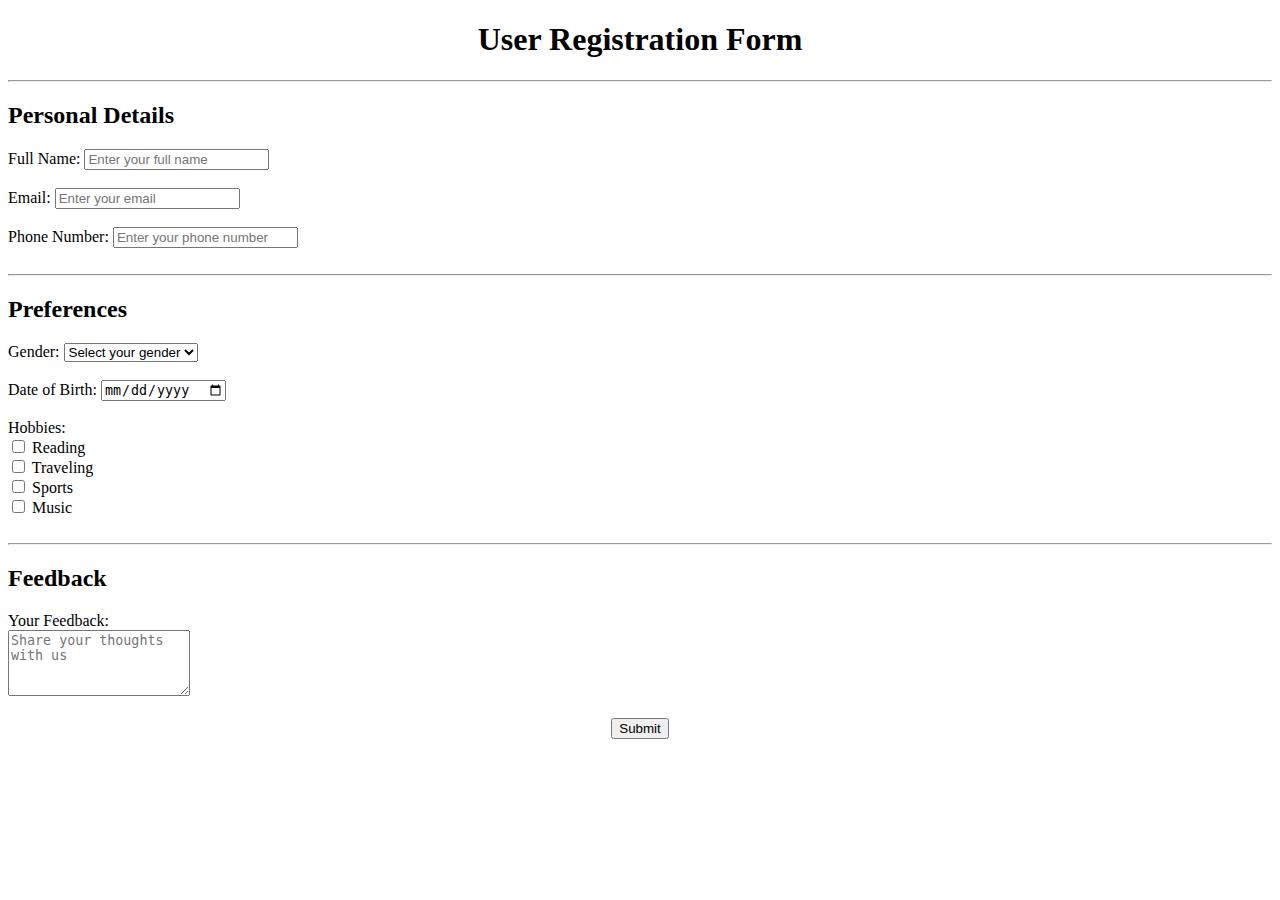
==== index.html @ 464b0f3d "problem" ====
<!DOCTYPE html>
<html lang="en">
<head>
    <meta charset="UTF-8">
    <meta name="viewport" content="width=device-width, initial-scale=1.0">
    <title>User Registration Form</title>
</head>
<body>

    <div >
        <center>
            <h1>User Registration Form</h1>
        </center>
        <hr>

        <form action="/submit" method="POST">

            <section>
                <h2>Personal Details</h2>
                <label for="full-name">Full Name:</label>
                <input type="text" id="full-name" name="full_name" required placeholder="Enter your full name"><br><br>

                <label for="email">Email:</label>
                <input type="email" id="email" name="email" required placeholder="Enter your email"><br><br>

                <label for="phone">Phone Number:</label>
                <input type="tel" id="phone" name="phone" required placeholder="Enter your phone number"><br><br>
            </section>

            <hr>

            <section>
                <h2>Preferences</h2>
                <label for="gender">Gender:</label>
                <select id="gender" name="gender" required>
                    <option value="" disabled selected>Select your gender</option>
                    <option value="male">Male</option>
                    <option value="female">Female</option>
                    <option value="other">Other</option>
                </select><br><br>

                <label for="birth-date">Date of Birth:</label>
                <input type="date" id="birth-date" name="birth_date" required><br><br>

                <label>Hobbies:</label><br>
                <label><input type="checkbox" name="hobbies" value="reading"> Reading</label><br>
                <label><input type="checkbox" name="hobbies" value="traveling"> Traveling</label><br>
                <label><input type="checkbox" name="hobbies" value="sports"> Sports</label><br>
                <label><input type="checkbox" name="hobbies" value="music"> Music</label><br><br>
            </section>

            <hr>

            <section>
                <h2>Feedback</h2>
                <label for="feedback">Your Feedback:</label><br>
                <textarea id="feedback" name="feedback" rows="4" placeholder="Share your thoughts with us"></textarea><br><br>
            </section>

            <center>
                <button type="submit">Submit</button>
            </center>
        </form>
    </div>

</body>
</html>
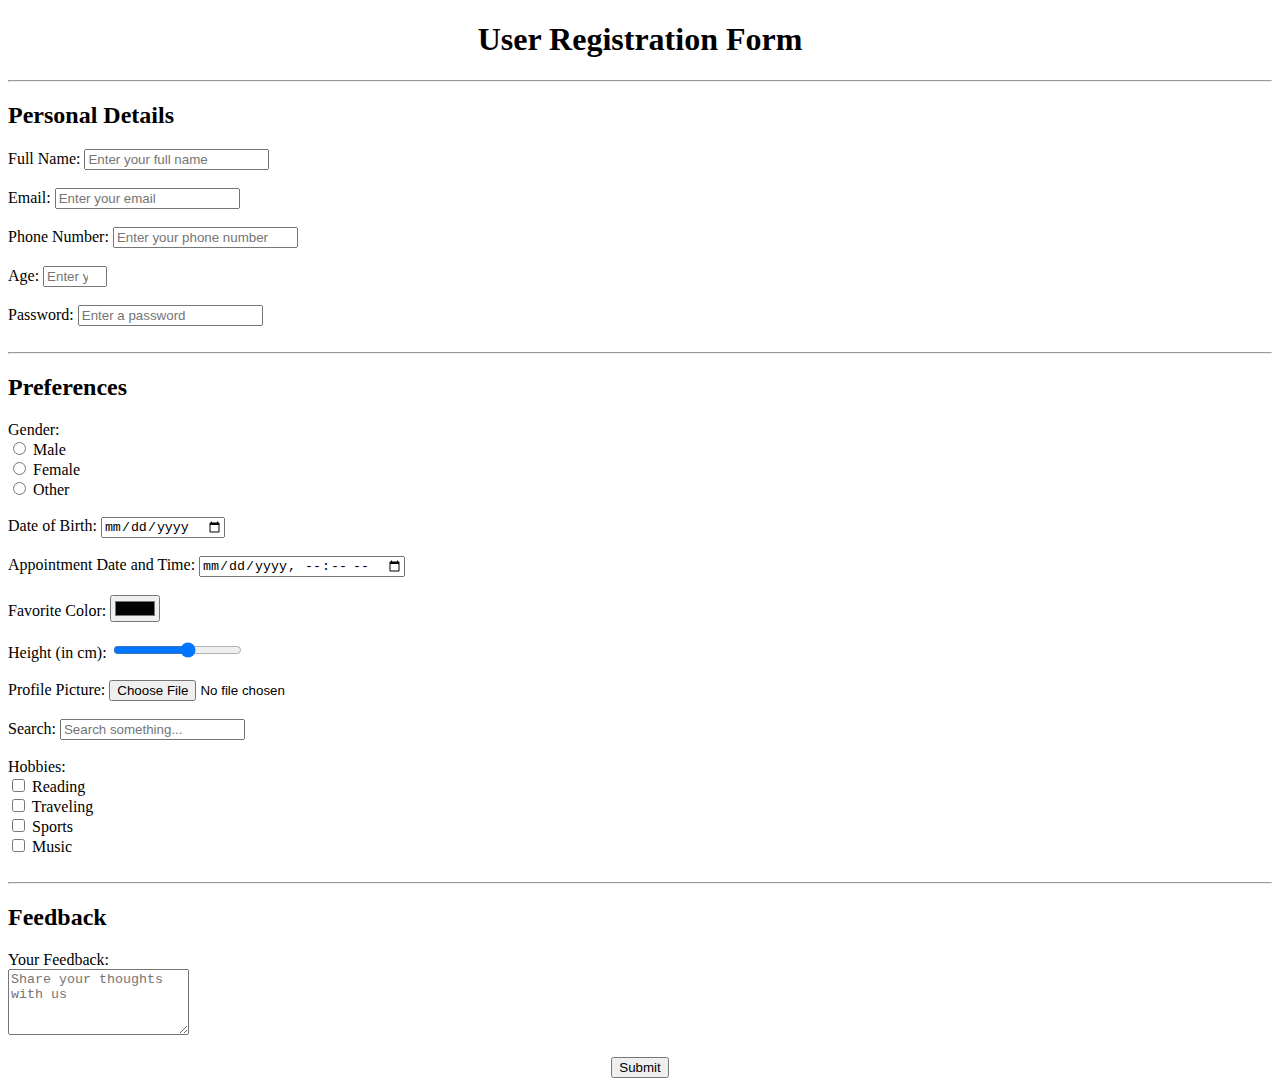
==== commit ea2132d1: "problem" ====
--- a/index.html
+++ b/index.html
@@ -7,7 +7,7 @@
 </head>
 <body>
 
-    <div >
+    <div>
         <center>
             <h1>User Registration Form</h1>
         </center>
@@ -24,23 +24,41 @@
                 <input type="email" id="email" name="email" required placeholder="Enter your email"><br><br>
 
                 <label for="phone">Phone Number:</label>
-                <input type="tel" id="phone" name="phone" required placeholder="Enter your phone number"><br><br>
+                <input type="tel" id="phone" name="phone" pattern="^\d{10}$" required placeholder="Enter your phone number"><br><br>
+
+                <label for="age">Age:</label>
+                <input type="number" id="age" name="age" required min="18" max="100" placeholder="Enter your age"><br><br>
+
+                <label for="password">Password:</label>
+                <input type="password" id="password" name="password" required placeholder="Enter a password"><br><br>
             </section>
 
             <hr>
 
             <section>
                 <h2>Preferences</h2>
-                <label for="gender">Gender:</label>
-                <select id="gender" name="gender" required>
-                    <option value="" disabled selected>Select your gender</option>
-                    <option value="male">Male</option>
-                    <option value="female">Female</option>
-                    <option value="other">Other</option>
-                </select><br><br>
+                <label for="gender">Gender:</label><br>
+                <label><input type="radio" name="gender" value="male" required> Male</label><br>
+                <label><input type="radio" name="gender" value="female" required> Female</label><br>
+                <label><input type="radio" name="gender" value="other" required> Other</label><br><br>
 
                 <label for="birth-date">Date of Birth:</label>
                 <input type="date" id="birth-date" name="birth_date" required><br><br>
+
+                <label for="appointment">Appointment Date and Time:</label>
+                <input type="datetime-local" id="appointment" name="appointment"><br><br>
+
+                <label for="favorite-color">Favorite Color:</label>
+                <input type="color" id="favorite-color" name="favorite_color"><br><br>
+
+                <label for="height">Height (in cm):</label>
+                <input type="range" id="height" name="height" min="50" max="250" value="170"><br><br>
+
+                <label for="file-upload">Profile Picture:</label>
+                <input type="file" id="file-upload" name="profile_picture"><br><br>
+
+                <label for="search-query">Search:</label>
+                <input type="search" id="search-query" name="search" placeholder="Search something..."><br><br>
 
                 <label>Hobbies:</label><br>
                 <label><input type="checkbox" name="hobbies" value="reading"> Reading</label><br>
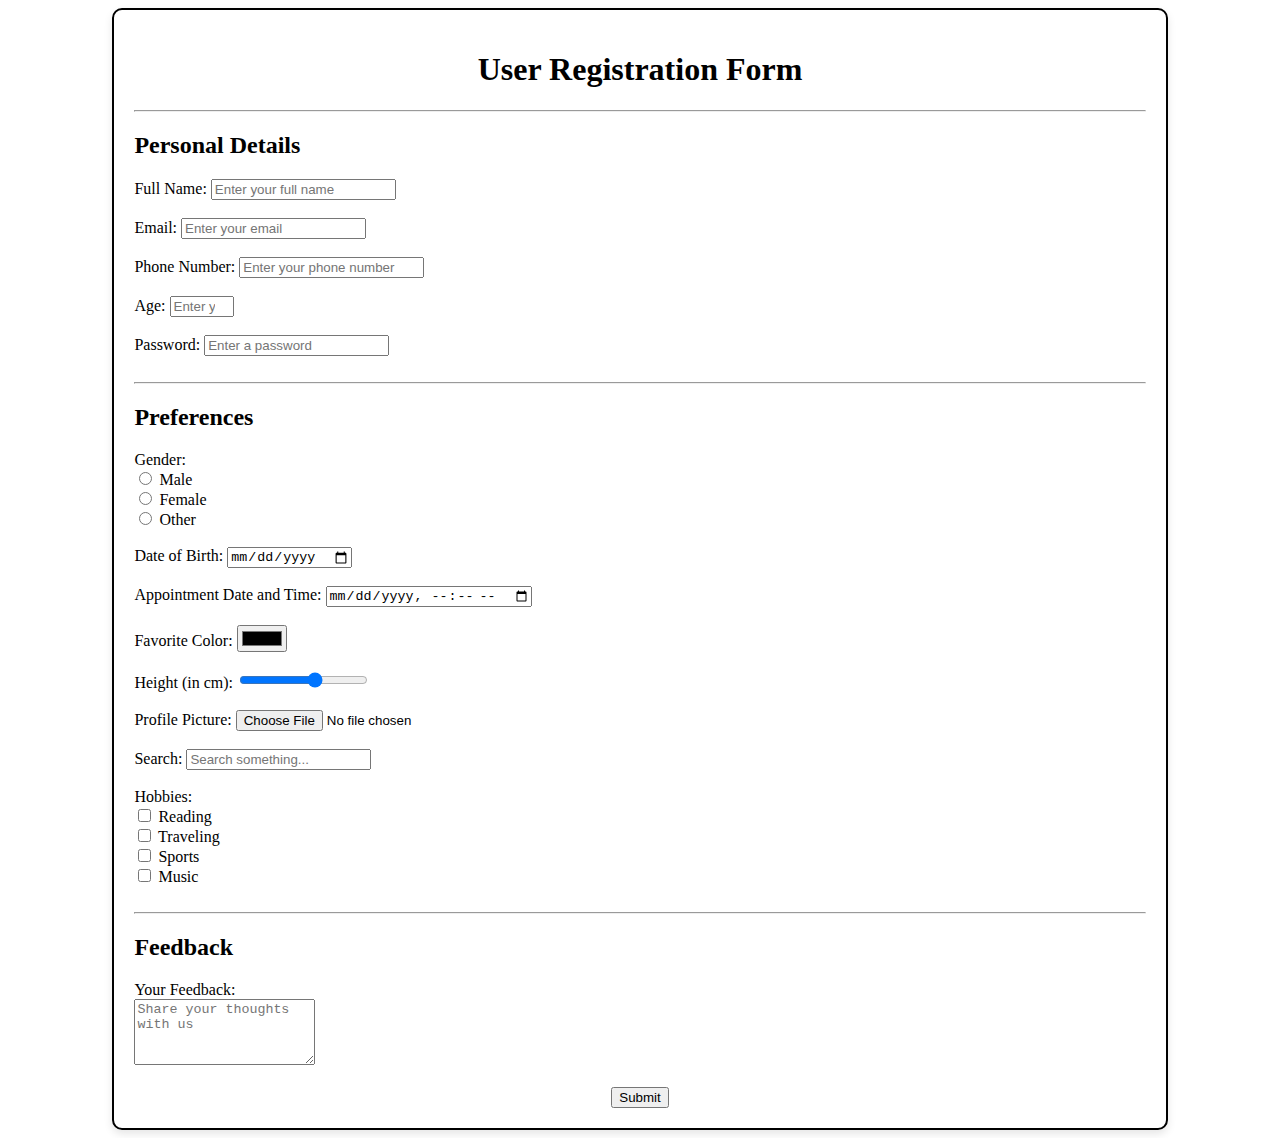
==== commit ab018c38: "problem" ====
--- a/index.html
+++ b/index.html
@@ -4,10 +4,20 @@
     <meta charset="UTF-8">
     <meta name="viewport" content="width=device-width, initial-scale=1.0">
     <title>User Registration Form</title>
+    <style>
+        .form-container {
+            width: 80%;
+            margin: 0 auto;
+            padding: 20px;
+            border: 2px solid #000;
+            border-radius: 10px;
+            box-shadow: 0 4px 8px rgba(0, 0, 0, 0.1);
+        }
+    </style>
 </head>
 <body>
 
-    <div>
+    <div class="form-container">
         <center>
             <h1>User Registration Form</h1>
         </center>
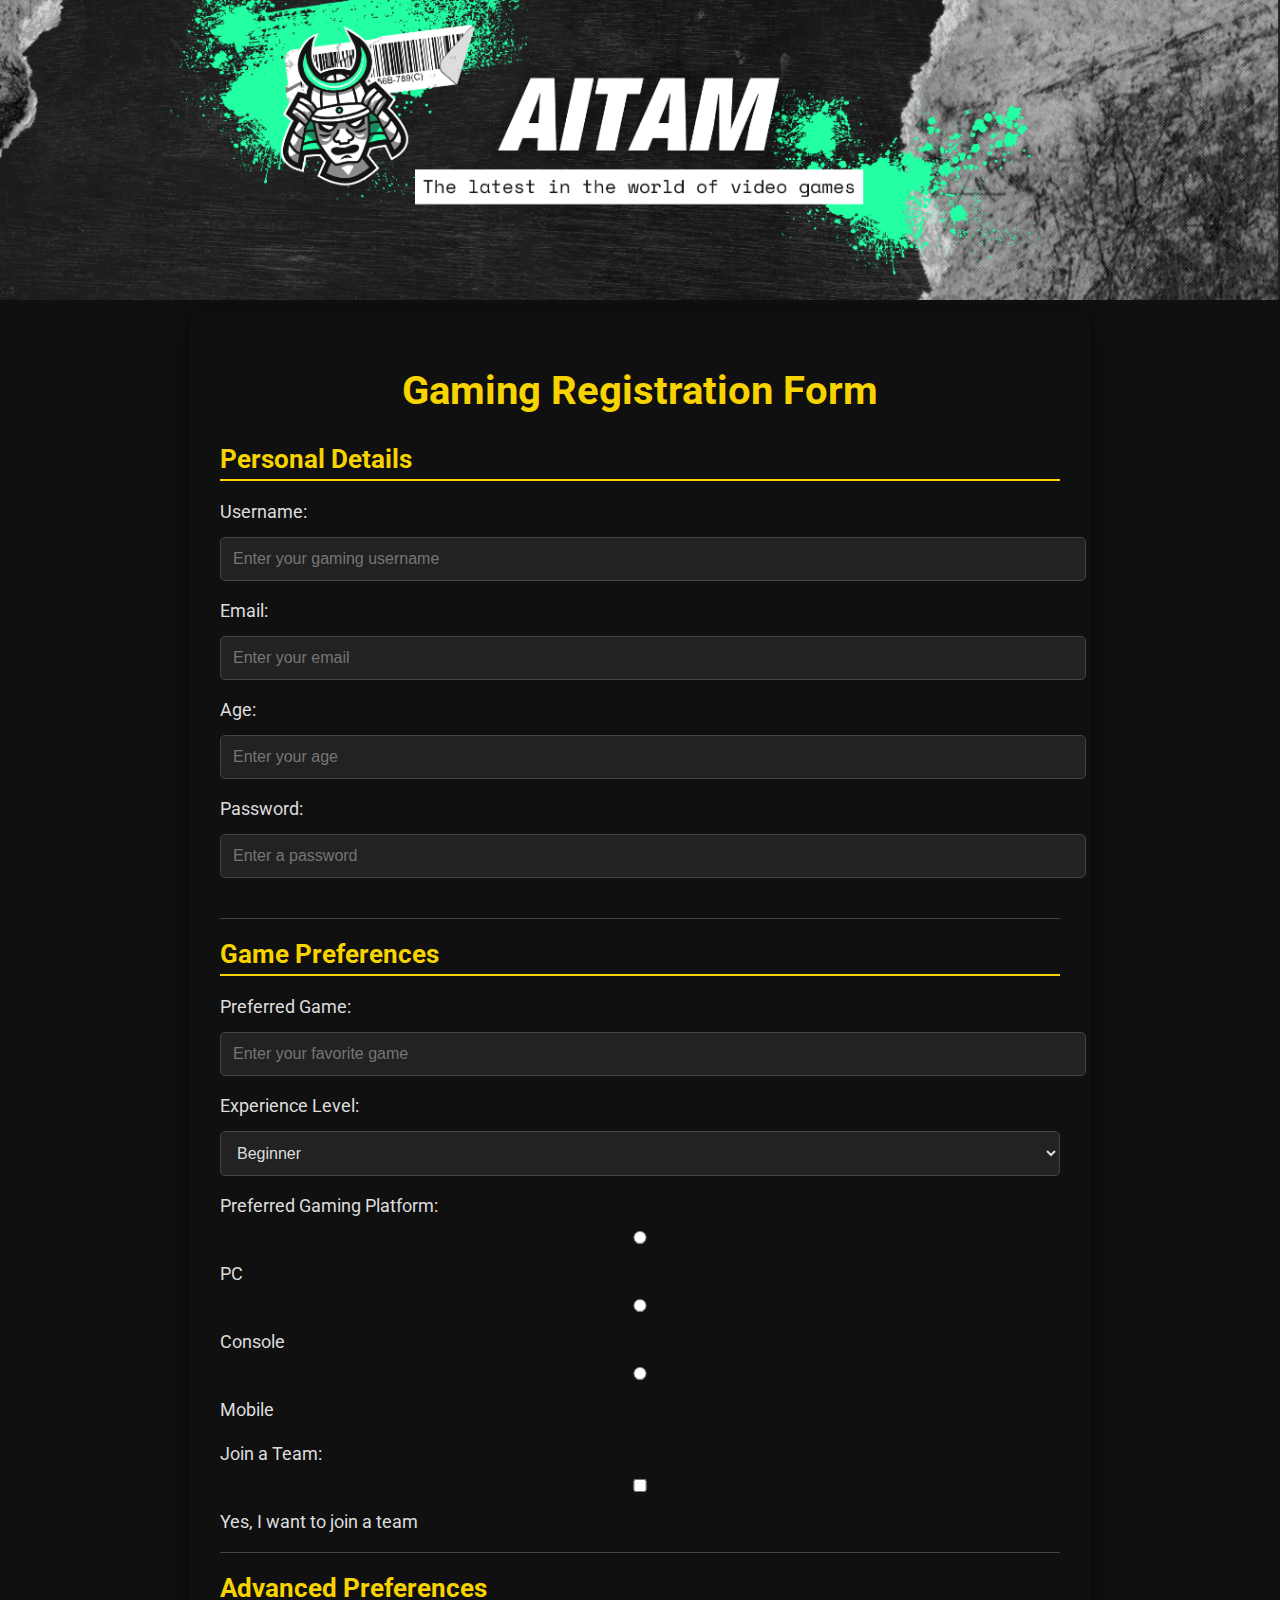
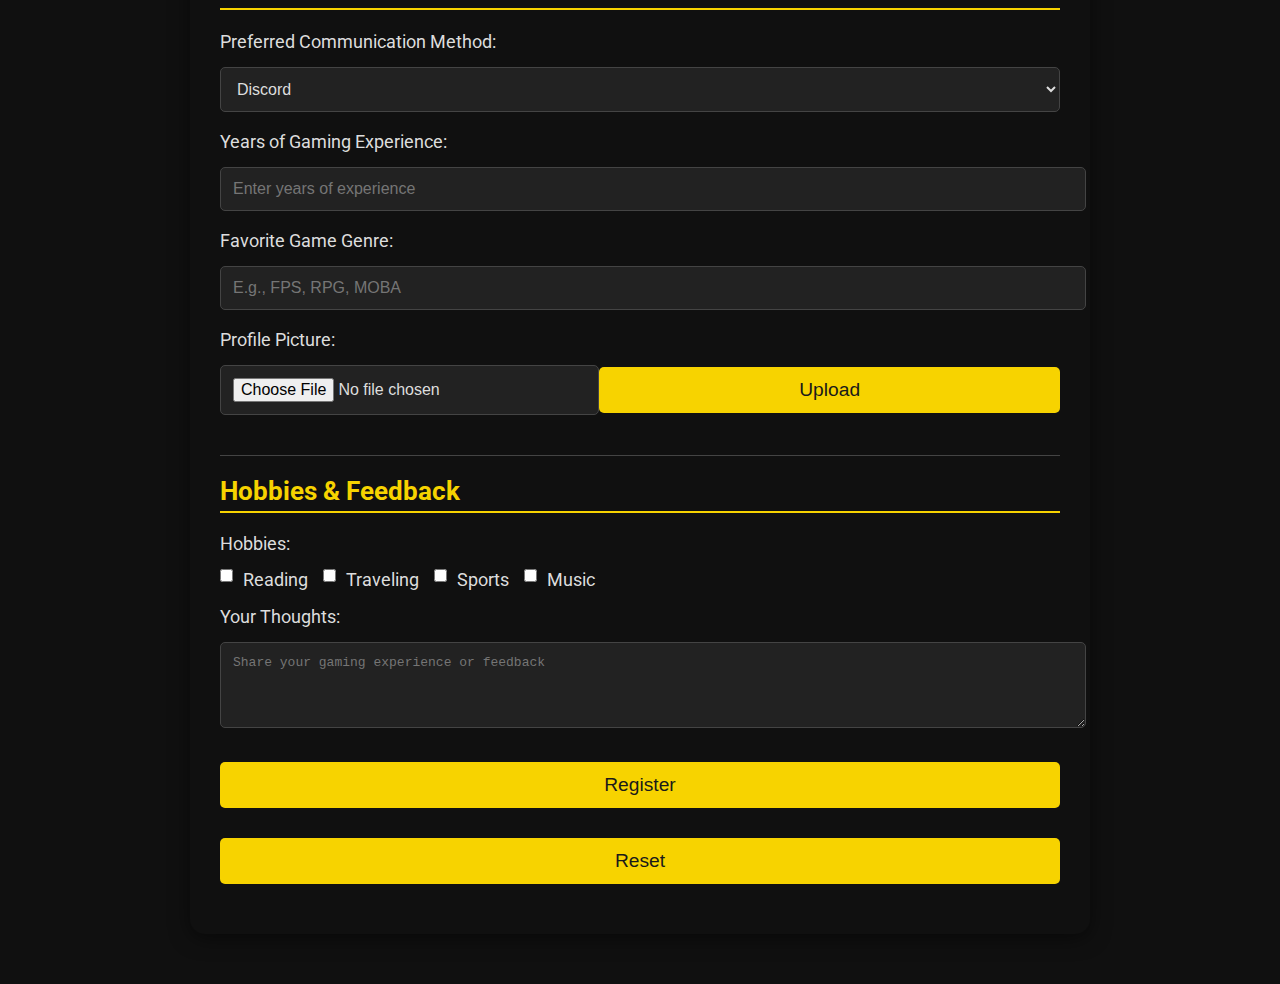
==== commit 124f1f72: "ll" ====
--- a/index.html
+++ b/index.html
@@ -3,91 +3,235 @@
 <head>
     <meta charset="UTF-8">
     <meta name="viewport" content="width=device-width, initial-scale=1.0">
-    <title>User Registration Form</title>
+    <title>Gaming Registration Form</title>
+    <link href="https://fonts.googleapis.com/css2?family=Roboto:wght@400;500;700&display=swap" rel="stylesheet">
     <style>
+        body {
+            font-family: 'Roboto', sans-serif;
+            background-color: #101010;
+            color: #fff;
+            margin: 0;
+            padding: 0;
+        }
+
+        .banner-container {
+            width: 100%;
+            height: 300px;
+            background-color: #333;
+            color: white;
+            text-align: center;
+            line-height: 300px;
+            font-size: 2.5em;
+            position: relative;
+        }
+
+        .banner-container img {
+            width: 100%;
+            height: 100%;
+            object-fit: cover;
+            opacity: 1;
+        }
+
         .form-container {
             width: 80%;
-            margin: 0 auto;
-            padding: 20px;
-            border: 2px solid #000;
-            border-radius: 10px;
-            box-shadow: 0 4px 8px rgba(0, 0, 0, 0.1);
-        }
+            max-width: 900px;
+            margin: 10px auto 50px;
+            padding: 30px;
+            border-radius: 15px;
+            box-shadow: 0 4px 20px rgba(0, 0, 0, 0.5);
+            box-sizing: border-box;
+        }
+
+        h1 {
+            text-align: center;
+            color: #f7d300;
+            font-size: 2.5em;
+            margin-bottom: 30px;
+        }
+
+        h2 {
+            color: #f7d300;
+            margin-top: 20px;
+            font-size: 1.6em;
+            border-bottom: 2px solid #f7d300;
+            padding-bottom: 5px;
+        }
+
+        label {
+            font-size: 1.1em;
+            color: #ddd;
+            margin-bottom: 5px;
+            display: block;
+        }
+
+        input, select, textarea, button {
+            width: 100%;
+            padding: 12px;
+            margin: 10px 0 20px;
+            border: 1px solid #444;
+            border-radius: 5px;
+            font-size: 1em;
+            background-color: #222;
+            color: #ddd;
+        }
+
+        input:focus, select:focus, textarea:focus {
+            border-color: #f7d300;
+            outline: none;
+        }
+
+        button {
+            padding: 12px 20px;
+            background-color: #f7d300;
+            color: #1a1a1a;
+            border: none;
+            border-radius: 5px;
+            cursor: pointer;
+            font-size: 1.2em;
+        }
+
+        button:hover {
+            background-color: #ccaa00;
+        }
+
+        .section-divider {
+            margin: 20px 0;
+            border-bottom: 1px solid #444;
+        }
+
+        .file-upload-container {
+            display: flex;
+            align-items: center;
+            justify-content: space-between;
+        }
+
+        .file-upload-container input[type="file"] {
+            width: 80%;
+        }
+
+        .hobbies-container {
+            display: flex;
+            flex-wrap: wrap;
+            gap: 15px;
+        }
+
+        .hobbies-container label {
+            display: flex;
+            align-items: center;
+            color: #ddd;
+        }
+
+        .hobbies-container input[type="checkbox"] {
+            margin-right: 10px;
+        }
+
+        @media (max-width: 768px) {
+            .form-container {
+                width: 95%;
+                padding: 15px;
+            }
+
+            .hobbies-container {
+                flex-direction: column;
+                align-items: flex-start;
+            }
+        }
+
     </style>
 </head>
 <body>
 
+    <div class="banner-container">
+        <img src="./bane1.png" alt="Gaming Banner">
+    </div>
+
     <div class="form-container">
-        <center>
-            <h1>User Registration Form</h1>
-        </center>
-        <hr>
-
+        <h1>Gaming Registration Form</h1>
         <form action="/submit" method="POST">
 
             <section>
                 <h2>Personal Details</h2>
-                <label for="full-name">Full Name:</label>
-                <input type="text" id="full-name" name="full_name" required placeholder="Enter your full name"><br><br>
+                <label for="username">Username:</label>
+                <input type="text" id="username" name="username" required placeholder="Enter your gaming username">
 
                 <label for="email">Email:</label>
-                <input type="email" id="email" name="email" required placeholder="Enter your email"><br><br>
-
-                <label for="phone">Phone Number:</label>
-                <input type="tel" id="phone" name="phone" pattern="^\d{10}$" required placeholder="Enter your phone number"><br><br>
+                <input type="email" id="email" name="email" required placeholder="Enter your email">
 
                 <label for="age">Age:</label>
-                <input type="number" id="age" name="age" required min="18" max="100" placeholder="Enter your age"><br><br>
+                <input type="number" id="age" name="age" required min="18" max="100" placeholder="Enter your age">
 
                 <label for="password">Password:</label>
-                <input type="password" id="password" name="password" required placeholder="Enter a password"><br><br>
-            </section>
-
-            <hr>
-
-            <section>
-                <h2>Preferences</h2>
-                <label for="gender">Gender:</label><br>
-                <label><input type="radio" name="gender" value="male" required> Male</label><br>
-                <label><input type="radio" name="gender" value="female" required> Female</label><br>
-                <label><input type="radio" name="gender" value="other" required> Other</label><br><br>
-
-                <label for="birth-date">Date of Birth:</label>
-                <input type="date" id="birth-date" name="birth_date" required><br><br>
-
-                <label for="appointment">Appointment Date and Time:</label>
-                <input type="datetime-local" id="appointment" name="appointment"><br><br>
-
-                <label for="favorite-color">Favorite Color:</label>
-                <input type="color" id="favorite-color" name="favorite_color"><br><br>
-
-                <label for="height">Height (in cm):</label>
-                <input type="range" id="height" name="height" min="50" max="250" value="170"><br><br>
-
-                <label for="file-upload">Profile Picture:</label>
-                <input type="file" id="file-upload" name="profile_picture"><br><br>
-
-                <label for="search-query">Search:</label>
-                <input type="search" id="search-query" name="search" placeholder="Search something..."><br><br>
-
-                <label>Hobbies:</label><br>
-                <label><input type="checkbox" name="hobbies" value="reading"> Reading</label><br>
-                <label><input type="checkbox" name="hobbies" value="traveling"> Traveling</label><br>
-                <label><input type="checkbox" name="hobbies" value="sports"> Sports</label><br>
-                <label><input type="checkbox" name="hobbies" value="music"> Music</label><br><br>
-            </section>
-
-            <hr>
-
-            <section>
-                <h2>Feedback</h2>
-                <label for="feedback">Your Feedback:</label><br>
-                <textarea id="feedback" name="feedback" rows="4" placeholder="Share your thoughts with us"></textarea><br><br>
-            </section>
-
-            <center>
-                <button type="submit">Submit</button>
-            </center>
+                <input type="password" id="password" name="password" required placeholder="Enter a password">
+            </section>
+
+            <div class="section-divider"></div>
+
+            <section>
+                <h2>Game Preferences</h2>
+                <label for="preferred-game">Preferred Game:</label>
+                <input type="text" id="preferred-game" name="preferred_game" placeholder="Enter your favorite game">
+
+                <label for="experience-level">Experience Level:</label>
+                <select id="experience-level" name="experience_level" required>
+                    <option value="beginner">Beginner</option>
+                    <option value="intermediate">Intermediate</option>
+                    <option value="expert">Expert</option>
+                </select>
+
+                <label for="gaming-platform">Preferred Gaming Platform:</label>
+                <label><input type="radio" name="platform" value="pc" required> PC</label>
+                <label><input type="radio" name="platform" value="console" required> Console</label>
+                <label><input type="radio" name="platform" value="mobile" required> Mobile</label><br>
+
+                <label for="join-team">Join a Team:</label>
+                <label><input type="checkbox" name="join_team" value="yes"> Yes, I want to join a team</label>
+            </section>
+
+            <div class="section-divider"></div>
+
+            <section>
+                <h2>Advanced Preferences</h2>
+                <label for="communication-method">Preferred Communication Method:</label>
+                <select id="communication-method" name="communication_method" required>
+                    <option value="discord">Discord</option>
+                    <option value="team-speak">TeamSpeak</option>
+                    <option value="skype">Skype</option>
+                    <option value="none">None</option>
+                </select>
+
+                <label for="gaming-experience">Years of Gaming Experience:</label>
+                <input type="number" id="gaming-experience" name="gaming_experience" min="0" max="50" placeholder="Enter years of experience">
+
+                <label for="favorite-genre">Favorite Game Genre:</label>
+                <input type="text" id="favorite-genre" name="favorite_genre" placeholder="E.g., FPS, RPG, MOBA">
+
+                <label for="profile-picture">Profile Picture:</label>
+                <div class="file-upload-container">
+                    <input type="file" id="profile-picture" name="profile_picture">
+                    <button type="button">Upload</button>
+                </div>
+            </section>
+
+            <div class="section-divider"></div>
+
+            <section>
+                <h2>Hobbies & Feedback</h2>
+                <label>Hobbies:</label>
+                <div class="hobbies-container">
+                    <label><input type="checkbox" name="hobbies" value="reading"> Reading</label>
+                    <label><input type="checkbox" name="hobbies" value="traveling"> Traveling</label>
+                    <label><input type="checkbox" name="hobbies" value="sports"> Sports</label>
+                    <label><input type="checkbox" name="hobbies" value="music"> Music</label>
+                </div>
+
+                <label for="feedback">Your Thoughts:</label>
+                <textarea id="feedback" name="feedback" rows="4" placeholder="Share your gaming experience or feedback"></textarea>
+            </section>
+
+            <div class="form-footer">
+                <button type="submit">Register</button>
+                <button type="reset">Reset</button>
+            </div>
         </form>
     </div>
 
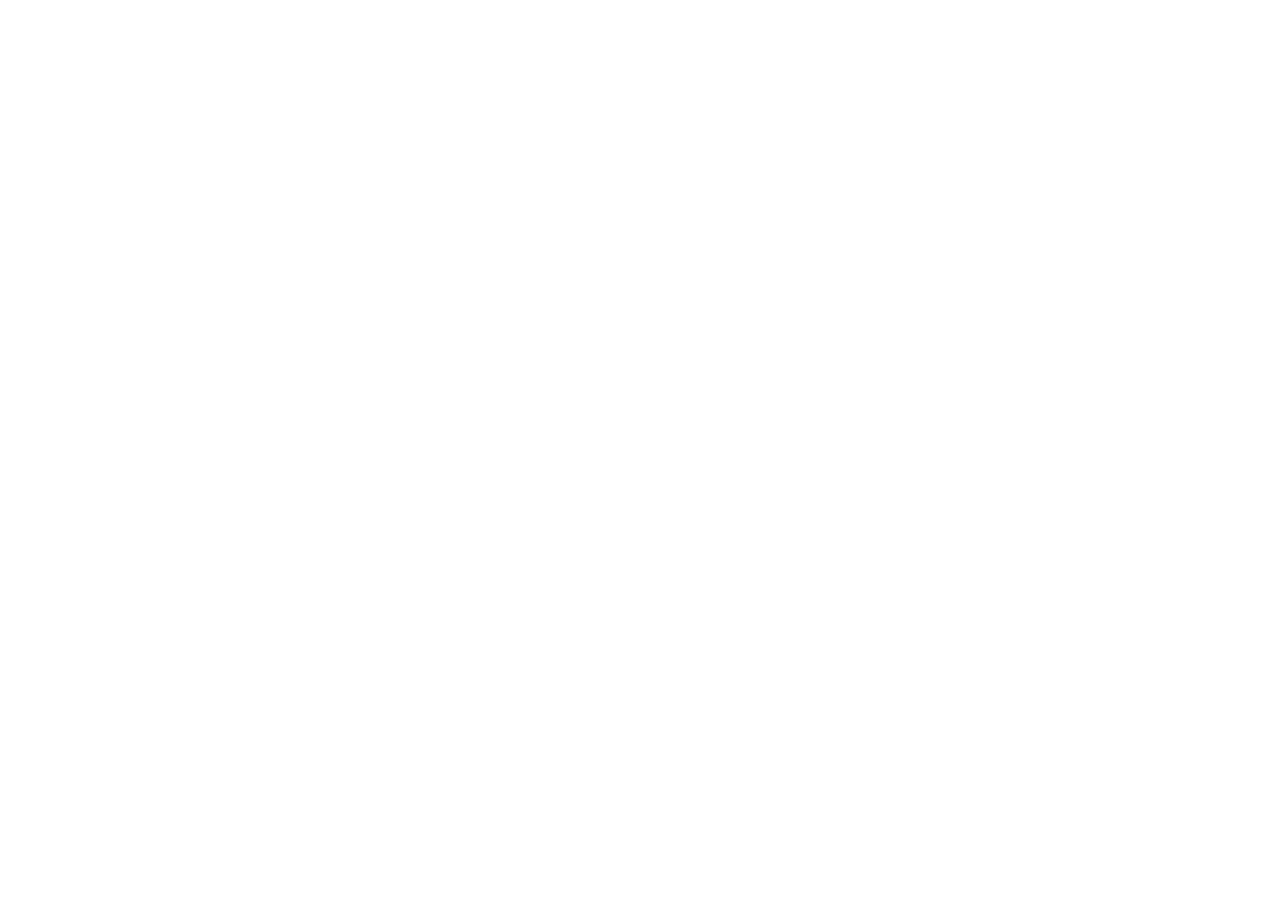
==== commit 599ca983: "le" ====
--- a/index.html
+++ b/index.html
@@ -3,237 +3,9 @@
 <head>
     <meta charset="UTF-8">
     <meta name="viewport" content="width=device-width, initial-scale=1.0">
-    <title>Gaming Registration Form</title>
-    <link href="https://fonts.googleapis.com/css2?family=Roboto:wght@400;500;700&display=swap" rel="stylesheet">
-    <style>
-        body {
-            font-family: 'Roboto', sans-serif;
-            background-color: #101010;
-            color: #fff;
-            margin: 0;
-            padding: 0;
-        }
-
-        .banner-container {
-            width: 100%;
-            height: 300px;
-            background-color: #333;
-            color: white;
-            text-align: center;
-            line-height: 300px;
-            font-size: 2.5em;
-            position: relative;
-        }
-
-        .banner-container img {
-            width: 100%;
-            height: 100%;
-            object-fit: cover;
-            opacity: 1;
-        }
-
-        .form-container {
-            width: 80%;
-            max-width: 900px;
-            margin: 10px auto 50px;
-            padding: 30px;
-            border-radius: 15px;
-            box-shadow: 0 4px 20px rgba(0, 0, 0, 0.5);
-            box-sizing: border-box;
-        }
-
-        h1 {
-            text-align: center;
-            color: #f7d300;
-            font-size: 2.5em;
-            margin-bottom: 30px;
-        }
-
-        h2 {
-            color: #f7d300;
-            margin-top: 20px;
-            font-size: 1.6em;
-            border-bottom: 2px solid #f7d300;
-            padding-bottom: 5px;
-        }
-
-        label {
-            font-size: 1.1em;
-            color: #ddd;
-            margin-bottom: 5px;
-            display: block;
-        }
-
-        input, select, textarea, button {
-            width: 100%;
-            padding: 12px;
-            margin: 10px 0 20px;
-            border: 1px solid #444;
-            border-radius: 5px;
-            font-size: 1em;
-            background-color: #222;
-            color: #ddd;
-        }
-
-        input:focus, select:focus, textarea:focus {
-            border-color: #f7d300;
-            outline: none;
-        }
-
-        button {
-            padding: 12px 20px;
-            background-color: #f7d300;
-            color: #1a1a1a;
-            border: none;
-            border-radius: 5px;
-            cursor: pointer;
-            font-size: 1.2em;
-        }
-
-        button:hover {
-            background-color: #ccaa00;
-        }
-
-        .section-divider {
-            margin: 20px 0;
-            border-bottom: 1px solid #444;
-        }
-
-        .file-upload-container {
-            display: flex;
-            align-items: center;
-            justify-content: space-between;
-        }
-
-        .file-upload-container input[type="file"] {
-            width: 80%;
-        }
-
-        .hobbies-container {
-            display: flex;
-            flex-wrap: wrap;
-            gap: 15px;
-        }
-
-        .hobbies-container label {
-            display: flex;
-            align-items: center;
-            color: #ddd;
-        }
-
-        .hobbies-container input[type="checkbox"] {
-            margin-right: 10px;
-        }
-
-        @media (max-width: 768px) {
-            .form-container {
-                width: 95%;
-                padding: 15px;
-            }
-
-            .hobbies-container {
-                flex-direction: column;
-                align-items: flex-start;
-            }
-        }
-
-    </style>
+    <title>Document</title>
 </head>
 <body>
-
-    <div class="banner-container">
-        <img src="./bane1.png" alt="Gaming Banner">
-    </div>
-
-    <div class="form-container">
-        <h1>Gaming Registration Form</h1>
-        <form action="/submit" method="POST">
-
-            <section>
-                <h2>Personal Details</h2>
-                <label for="username">Username:</label>
-                <input type="text" id="username" name="username" required placeholder="Enter your gaming username">
-
-                <label for="email">Email:</label>
-                <input type="email" id="email" name="email" required placeholder="Enter your email">
-
-                <label for="age">Age:</label>
-                <input type="number" id="age" name="age" required min="18" max="100" placeholder="Enter your age">
-
-                <label for="password">Password:</label>
-                <input type="password" id="password" name="password" required placeholder="Enter a password">
-            </section>
-
-            <div class="section-divider"></div>
-
-            <section>
-                <h2>Game Preferences</h2>
-                <label for="preferred-game">Preferred Game:</label>
-                <input type="text" id="preferred-game" name="preferred_game" placeholder="Enter your favorite game">
-
-                <label for="experience-level">Experience Level:</label>
-                <select id="experience-level" name="experience_level" required>
-                    <option value="beginner">Beginner</option>
-                    <option value="intermediate">Intermediate</option>
-                    <option value="expert">Expert</option>
-                </select>
-
-                <label for="gaming-platform">Preferred Gaming Platform:</label>
-                <label><input type="radio" name="platform" value="pc" required> PC</label>
-                <label><input type="radio" name="platform" value="console" required> Console</label>
-                <label><input type="radio" name="platform" value="mobile" required> Mobile</label><br>
-
-                <label for="join-team">Join a Team:</label>
-                <label><input type="checkbox" name="join_team" value="yes"> Yes, I want to join a team</label>
-            </section>
-
-            <div class="section-divider"></div>
-
-            <section>
-                <h2>Advanced Preferences</h2>
-                <label for="communication-method">Preferred Communication Method:</label>
-                <select id="communication-method" name="communication_method" required>
-                    <option value="discord">Discord</option>
-                    <option value="team-speak">TeamSpeak</option>
-                    <option value="skype">Skype</option>
-                    <option value="none">None</option>
-                </select>
-
-                <label for="gaming-experience">Years of Gaming Experience:</label>
-                <input type="number" id="gaming-experience" name="gaming_experience" min="0" max="50" placeholder="Enter years of experience">
-
-                <label for="favorite-genre">Favorite Game Genre:</label>
-                <input type="text" id="favorite-genre" name="favorite_genre" placeholder="E.g., FPS, RPG, MOBA">
-
-                <label for="profile-picture">Profile Picture:</label>
-                <div class="file-upload-container">
-                    <input type="file" id="profile-picture" name="profile_picture">
-                    <button type="button">Upload</button>
-                </div>
-            </section>
-
-            <div class="section-divider"></div>
-
-            <section>
-                <h2>Hobbies & Feedback</h2>
-                <label>Hobbies:</label>
-                <div class="hobbies-container">
-                    <label><input type="checkbox" name="hobbies" value="reading"> Reading</label>
-                    <label><input type="checkbox" name="hobbies" value="traveling"> Traveling</label>
-                    <label><input type="checkbox" name="hobbies" value="sports"> Sports</label>
-                    <label><input type="checkbox" name="hobbies" value="music"> Music</label>
-                </div>
-
-                <label for="feedback">Your Thoughts:</label>
-                <textarea id="feedback" name="feedback" rows="4" placeholder="Share your gaming experience or feedback"></textarea>
-            </section>
-
-            <div class="form-footer">
-                <button type="submit">Register</button>
-                <button type="reset">Reset</button>
-            </div>
-        </form>
-    </div>
-
+    
 </body>
-</html>
+</html>